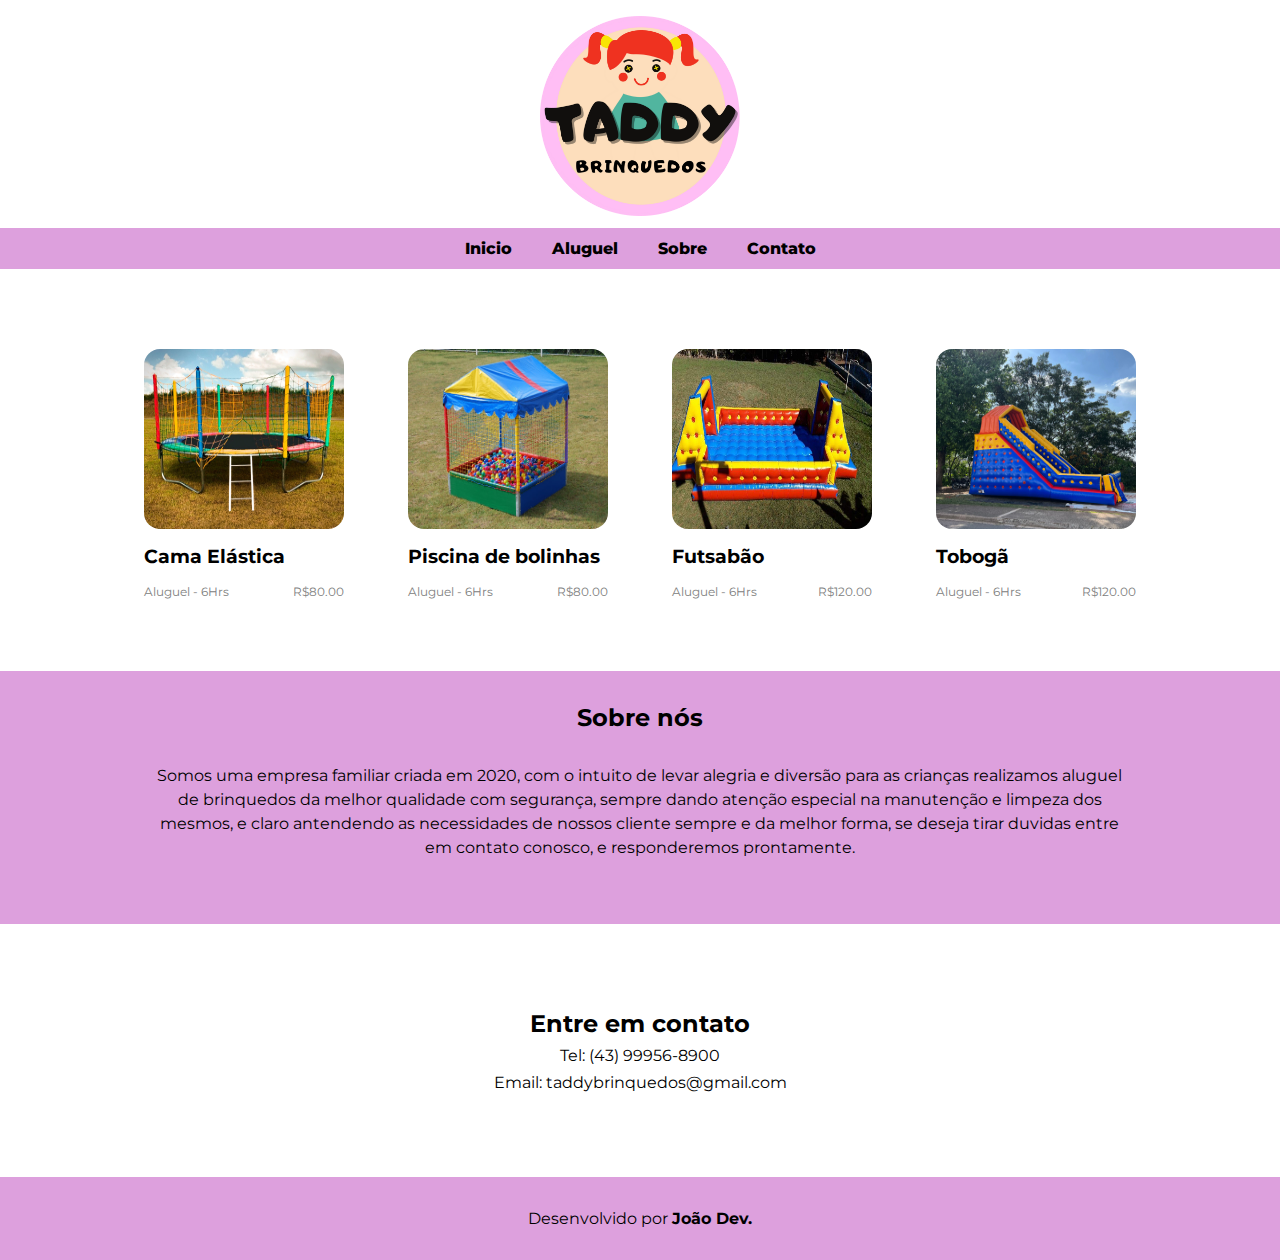
==== index.html @ e9b1eb47 "Primeiro Commit" ====
<!DOCTYPE html>
<html lang="pt-br">

<head>
    <meta charset="utf-8">
    <meta name="viewport" content="width=device-width, initial-scale=1.0">
    <link rel="stylesheet" href="/style/style.css">
    <title>Taddy Brinquedos</title>
</head>

<body>
    <header class="topo">
        <div>
            <img src="/assets/logo.png" alt="Logo Taddy Brinquedos" width="200px">
        </div>

        <nav class="menu">
            <ul>
                <li><a href="#">Inicio</a></li>
                <li><a href="#">Aluguel</a></li>
                <li><a href="#">Sobre</a></li>
                <li><a href="#">Contato</a></li>
            </ul>
        </nav>
    </header>
    <section class="carrousel-imagens">

    </section>
    <section class="secao-produtos">
        <div class="card-produto">
            <img class="imagens-produtos" src="/assets/cama.jpg" alt="">
            <h3>Cama Elástica</h3>
            <div class="card-produto-texto">
                <p>Aluguel - 6Hrs</p>
                <p>R$80.00</p>
            </div>
        </div>

        <div class="card-produto">
            <img class="imagens-produtos" src="/assets/piscina.jpg" alt="">
            <h3>Piscina de bolinhas</h3>
            <div class="card-produto-texto">
                <p>Aluguel - 6Hrs</p>
                <p>R$80.00</p>
            </div>
        </div>

        <div class="card-produto">
            <img class="imagens-produtos" src="/assets/futsabao.jpeg" alt="">
            <h3>Futsabão</h3>
            <div class="card-produto-texto">
                <p>Aluguel - 6Hrs</p>
                <p>R$120.00</p>
            </div>
        </div>

        <div class="card-produto">
            <img class="imagens-produtos" src="/assets/toboga.jpeg" alt="">
            <h3>Tobogã</h3>
            <div class="card-produto-texto">
                <p>Aluguel - 6Hrs</p>
                <p>R$120.00</p>
            </div>
        </div>
    </section>
    <section id="sobre">
        <h2>Sobre nós</h2>
        <p class="sobre-texto">Somos uma empresa familiar criada em 2020, com o intuito de levar alegria e diversão para as crianças
            realizamos aluguel de brinquedos da melhor qualidade com segurança, sempre dando atenção especial na
            manutenção e limpeza dos mesmos, e claro antendendo as necessidades de nossos cliente sempre e da melhor
            forma, se deseja tirar duvidas entre em contato conosco, e responderemos prontamente.</p>
    </section>
    <section id="contato">
        <h2>Entre em contato</h2>
        <ul>
            <li>Tel: (43) 99956-8900</li>
            <li>Email: taddybrinquedos@gmail.com</li>

        </ul>
    </section>
    <footer class="rodape">
        <p>Desenvolvido por <span>João Dev.</span></p>
    </footer>
</body>

</html>
---- style/style.css ----
@import url('https://fonts.googleapis.com/css2?family=Montserrat:ital,wght@0,100..900;1,100..900&display=swap');

:root {
    --fonte-principal: "Montserrat";
    --preto: black;
    --cinza: gray;
}

* {
    margin: 0;
    padding: 0;
}

body {
    color: var(--preto);
    font-family: var(--fonte-principal);
    
}


/* #TOPO */
.topo {
    display: flex;
    flex-direction: column;
    margin: 1rem 0;
    text-align: center;
    width: 100%;
}

.menu {
    width: 100%;
    background-color: plum;
    margin: .5rem 0;
}

.menu ul {
    display: flex;
    justify-content: center;
    list-style-type: none;
    padding: 0.7rem;
}

.menu ul li a:hover {
    background-color: rgba(230, 216, 231, 0.507);
    border-radius: 10px;
}

.menu ul li a {
    text-decoration: none;
    color: var(--preto);
    font-weight: 800;
    padding: 10px 20px;
}



/* #PRODUTOS */

.imagens-produtos {
    width: 200px;
    height: 180px;
    border-radius: 1rem;
}

.secao-produtos {
    display: flex;
    justify-content: center;
    gap: 24px;
    margin: 2rem auto;
}

.card-produto {
    display: flex;
    flex-direction: column;
    row-gap: 16px;
    padding: 40px 20px;
}

.card-produto-texto {
    display: flex;
    justify-content: space-between;
    font-size: 12px;
    color: var(--cinza);
}

.card-produto:hover {
    background-color: rgba(230, 216, 231, 0.507);
    border-radius: 1rem;
    
}


/* SOBRE */

#sobre {
    text-align: center;
    background-color: plum;
    padding: 2rem;
}

.sobre-texto {
    width: 80%;
    margin: 2rem auto;
    line-height: 1.5rem;
}


/* CONTATO */

#contato {
    text-align: center;
    padding: 5.3rem;
}

#contato ul li {
    list-style-type: none;
    margin-top: 8px;
}

/* RODAPE */

.rodape {
    background-color: plum;
    padding: 2rem;
    text-align: center;
}

.rodape span {
    font-weight: 700;
}
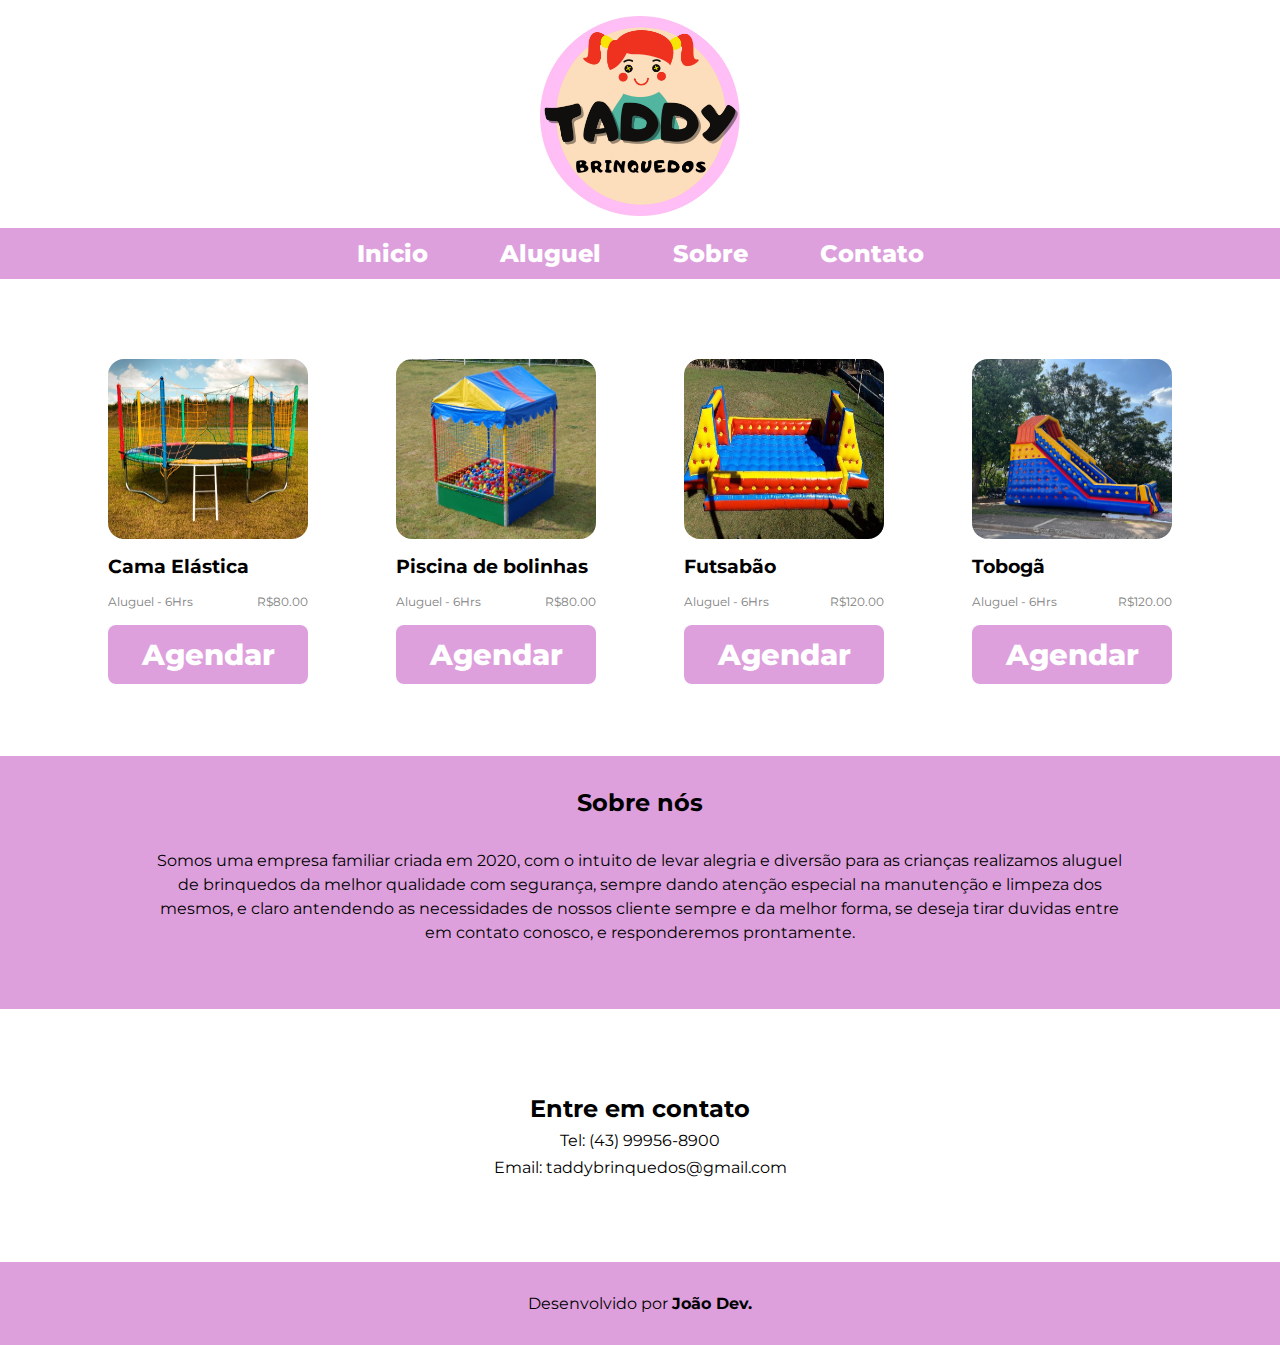
==== commit 871d1fc0: ""Implementação de botões e criação de pagina individual de cada produto para agendamento de alguel"" ====
--- a/index.html
+++ b/index.html
@@ -16,7 +16,7 @@
 
         <nav class="menu">
             <ul>
-                <li><a href="#">Inicio</a></li>
+                <li><a href="index.html">Inicio</a></li>
                 <li><a href="#">Aluguel</a></li>
                 <li><a href="#">Sobre</a></li>
                 <li><a href="#">Contato</a></li>
@@ -34,6 +34,7 @@
                 <p>Aluguel - 6Hrs</p>
                 <p>R$80.00</p>
             </div>
+            <a class="botao-produtos" href="/produtos/cama-elastica.html">Agendar</a>
         </div>
 
         <div class="card-produto">
@@ -43,6 +44,7 @@
                 <p>Aluguel - 6Hrs</p>
                 <p>R$80.00</p>
             </div>
+            <a class="botao-produtos" href="">Agendar</a>
         </div>
 
         <div class="card-produto">
@@ -52,6 +54,7 @@
                 <p>Aluguel - 6Hrs</p>
                 <p>R$120.00</p>
             </div>
+            <a class="botao-produtos" href="">Agendar</a>
         </div>
 
         <div class="card-produto">
@@ -61,11 +64,13 @@
                 <p>Aluguel - 6Hrs</p>
                 <p>R$120.00</p>
             </div>
+            <a class="botao-produtos" href="">Agendar</a>
         </div>
     </section>
     <section id="sobre">
         <h2>Sobre nós</h2>
-        <p class="sobre-texto">Somos uma empresa familiar criada em 2020, com o intuito de levar alegria e diversão para as crianças
+        <p class="sobre-texto">Somos uma empresa familiar criada em 2020, com o intuito de levar alegria e diversão para
+            as crianças
             realizamos aluguel de brinquedos da melhor qualidade com segurança, sempre dando atenção especial na
             manutenção e limpeza dos mesmos, e claro antendendo as necessidades de nossos cliente sempre e da melhor
             forma, se deseja tirar duvidas entre em contato conosco, e responderemos prontamente.</p>
--- a/style/style.css
+++ b/style/style.css
@@ -38,6 +38,7 @@
     justify-content: center;
     list-style-type: none;
     padding: 0.7rem;
+    gap: 32px;
 }
 
 .menu ul li a:hover {
@@ -47,9 +48,10 @@
 
 .menu ul li a {
     text-decoration: none;
-    color: var(--preto);
+    color: white;
     font-weight: 800;
     padding: 10px 20px;
+    font-size: 1.5rem;
 }
 
 
@@ -73,7 +75,7 @@
     display: flex;
     flex-direction: column;
     row-gap: 16px;
-    padding: 40px 20px;
+    padding: 40px 32px;
 }
 
 .card-produto-texto {
@@ -81,6 +83,23 @@
     justify-content: space-between;
     font-size: 12px;
     color: var(--cinza);
+}
+
+
+.botao-produtos {
+    background-color: plum;
+    color: white;
+    padding: 12px;
+    text-align: center;
+    text-decoration: none;
+    font-weight: 800;
+    font-size: 1.8rem;
+    border-radius: 8px;
+}
+
+.botao-produtos:hover {
+    background-color: white;
+    color: plum;
 }
 
 .card-produto:hover {
@@ -127,4 +146,73 @@
 
 .rodape span {
     font-weight: 700;
-}+}
+
+/* PRODUTOS / PAGINA DE ALUGUEL */
+
+.container-produto-aluguel {
+    width: 80%;
+    display: flex;
+    column-gap: 32px;
+    margin: 0 auto;
+    padding: 24px;
+    border-bottom: 1px solid plum;
+    line-height: 1.8rem;
+}
+
+.container-produto-aluguel h2 {
+    font-size: 3rem;
+}
+
+.subtitulo {
+    font-weight: 700;
+}
+
+.container-produto-aluguel-texto {
+    display: flex;
+    flex-direction: column;
+    justify-content: space-around;
+    padding: 10px;
+    background-color: rgb(245, 207, 245);
+    border-radius: 10px;
+}
+
+.container-botoes {
+    display: flex;
+    column-gap: 12px;
+}
+
+.botao-carrinho {
+    width: 50%;
+    background-color: var(--preto);
+    color: white;
+    padding: 12px;
+    border-radius: 10px;
+    text-decoration: 0;
+    text-align: center;
+}
+
+.botao-carrinho:hover {
+    box-shadow: 2px 2px 5px 0px rgba(0, 0, 0, 0.5);
+}
+
+.botao-agendar {
+    width: 50%;
+    background-color: white;
+    color: plum;
+    padding: 12px;
+    border-radius: 12px;
+    text-decoration: none;
+    text-align: center;
+}
+
+.botao-agendar:hover {
+    box-shadow: 2px 2px 5px 0px rgba(0, 0, 0, 0.5);
+}
+
+.imagem-produto-aluguel {
+    width: 50%;
+    border-radius: 10px;
+}
+
+
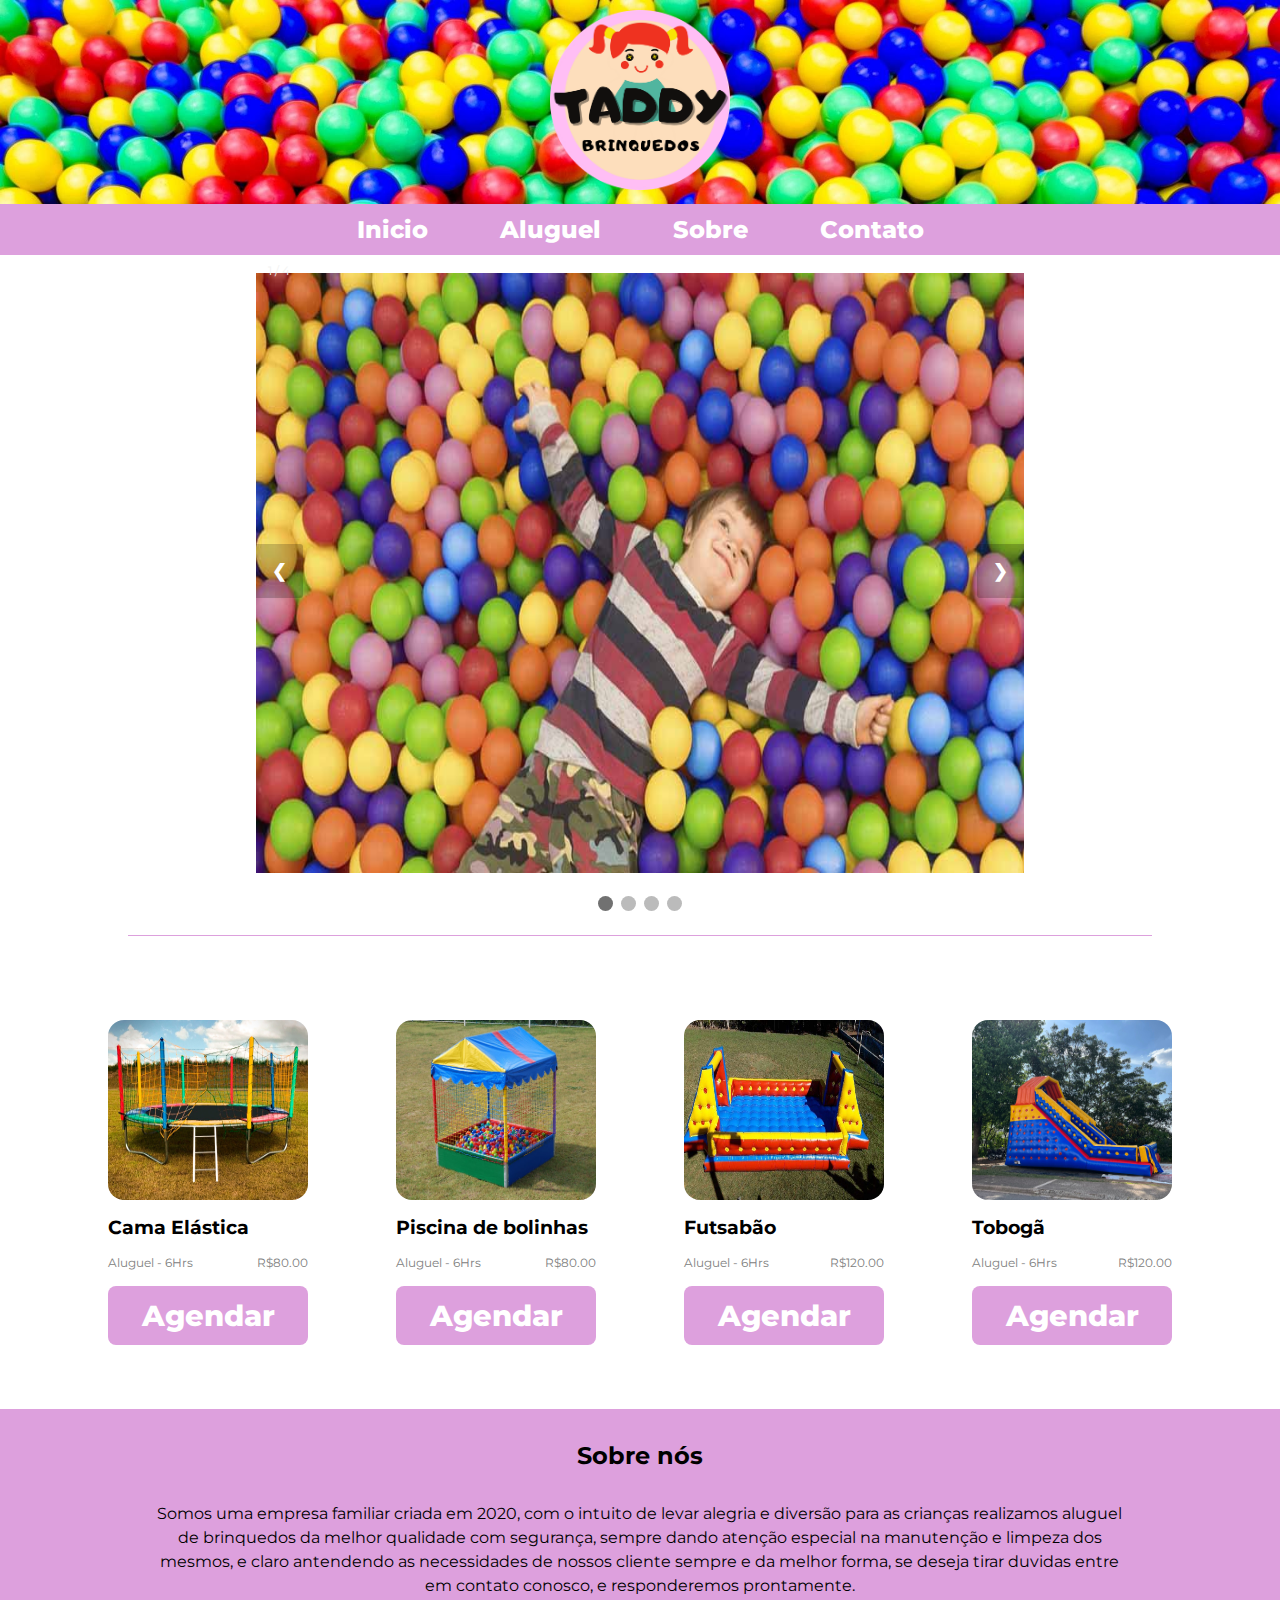
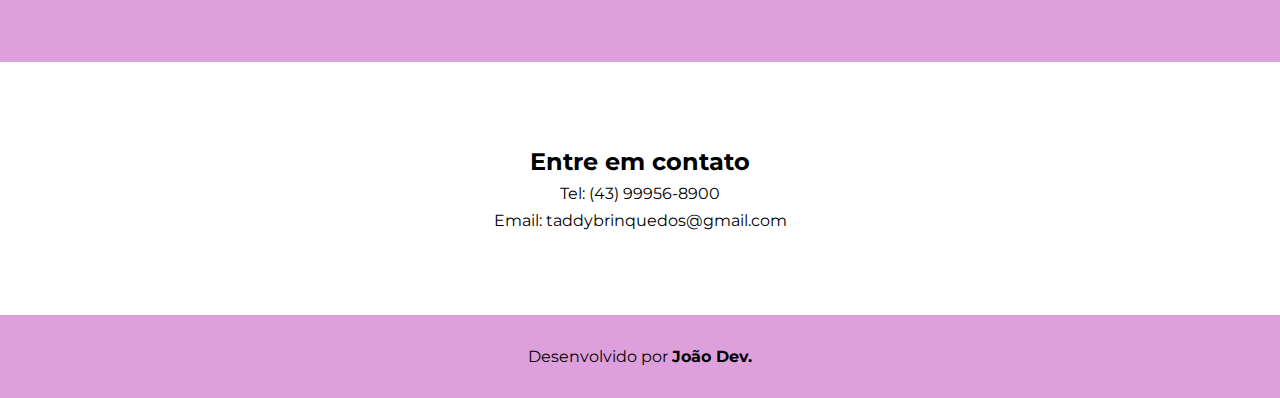
==== commit 0af5ac10: "Inplementação do carrousel de imagens e fundo topo teste" ====
--- a/index.html
+++ b/index.html
@@ -9,9 +9,11 @@
 </head>
 
 <body>
+
+    <!-- CABECALHO / MENU TOPO -->
     <header class="topo">
         <div>
-            <img src="/assets/logo.png" alt="Logo Taddy Brinquedos" width="200px">
+            <img class="logo" src="/assets/logo.png" alt="Logo Taddy Brinquedos" width="200px">
         </div>
 
         <nav class="menu">
@@ -23,9 +25,50 @@
             </ul>
         </nav>
     </header>
+    <!-- CARROUSEL DE IMAGENS -->
     <section class="carrousel-imagens">
+        <div class="carrousel-imagens-container">
+            
+            <div class="fade slide">
+                <div class="carrousel-num">1 / 4</div>
+                <img src="/assets/img-2.jpg" alt="" style="width: 100%; height: 600px;">
+                <div class="carrousel-texto"></div>
+            </div>
+
+            <div class="fade slide">
+                <div class="carrousel-num">2 / 4</div>
+                <img src="/assets/img-3.jpg" alt="" style="width: 100%; height: 600px;">
+                <div class="carrousel-texto"></div>
+            </div>
+
+            <div class="fade slide">
+                <div class="carrousel-num">3 / 4</div>
+                <img src="/assets/img-1.png" alt="" style="width: 100%; height: 600px;">
+                <div class="carrousel-texto"></div>
+            </div>
+
+            <div class="fade slide">
+                <div class="carrousel-num">4 / 4</div>
+                <img src="/assets/img-4.webp" alt="" style="width: 100%; height: 600px;">
+                <div class="carrousel-texto"></div>
+            </div>
+
+            <a class="prev" onclick="maisSlides(-1)">&#10094</a>
+            <a class="next" onclick="maisSlides(1)">&#10095</a>
+        </div>
+        <br>
+
+        <div style="text-align: center;">
+            <span class="dot" onclick="slideAtual(1)"></span>
+            <span class="dot" onclick="slideAtual(2)"></span>
+            <span class="dot" onclick="slideAtual(3)"></span>
+            <span class="dot" onclick="slideAtual(4)"></span>
+        </div>
 
     </section>
+
+    <hr class="traco">
+    <!-- SECAO DE PRODUTOS -->
     <section class="secao-produtos">
         <div class="card-produto">
             <img class="imagens-produtos" src="/assets/cama.jpg" alt="">
@@ -67,6 +110,7 @@
             <a class="botao-produtos" href="">Agendar</a>
         </div>
     </section>
+    <!-- SECAO SOBRE A EMPRESA -->
     <section id="sobre">
         <h2>Sobre nós</h2>
         <p class="sobre-texto">Somos uma empresa familiar criada em 2020, com o intuito de levar alegria e diversão para
@@ -75,6 +119,7 @@
             manutenção e limpeza dos mesmos, e claro antendendo as necessidades de nossos cliente sempre e da melhor
             forma, se deseja tirar duvidas entre em contato conosco, e responderemos prontamente.</p>
     </section>
+    <!-- SECAO DE CONTATOS DA EMPRESA -->
     <section id="contato">
         <h2>Entre em contato</h2>
         <ul>
@@ -83,9 +128,12 @@
 
         </ul>
     </section>
+    <!-- RODAPE -->
     <footer class="rodape">
         <p>Desenvolvido por <span>João Dev.</span></p>
     </footer>
+
+<script src="/javascript.js"></script>
 </body>
 
 </html>--- a/style/style.css
+++ b/style/style.css
@@ -9,6 +9,7 @@
 * {
     margin: 0;
     padding: 0;
+    box-sizing:border-box;
 }
 
 body {
@@ -19,10 +20,18 @@
 
 
 /* #TOPO */
+
+.logo{
+    padding: 10px;
+}
+
 .topo {
+    background-image: url(/assets/topo-background.jpg);
+    background-repeat: no-repeat;
+    background-size: cover;
     display: flex;
     flex-direction: column;
-    margin: 1rem 0;
+    box-sizing: border-box;
     text-align: center;
     width: 100%;
 }
@@ -30,7 +39,6 @@
 .menu {
     width: 100%;
     background-color: plum;
-    margin: .5rem 0;
 }
 
 .menu ul {
@@ -54,9 +62,99 @@
     font-size: 1.5rem;
 }
 
-
+/* CARROUSEL */
+
+.carrousel-imagens-container {
+    max-width: 60%;
+    position: relative;
+    margin: 0 auto;
+    padding-top: 18px;
+}
+
+.slide {
+    display: none;
+}
+
+/* BOTAO NEXT/PREV */
+.prev, .next {
+    cursor: pointer;
+    position: absolute;
+    top: 50%;
+    width: auto;
+    margin-top: -22px;
+    padding: 16px;
+    color: white;
+    background-color: rgba(0, 0, 0, 0.2);
+    font-weight: bold;
+    font-size: 18px;
+    transition: 0.6 ease;
+    border-radius: 0 3px 3px 0;
+    user-select: none;
+}
+
+.next {
+    right: 0;
+    border-radius: 3px 0 0 3px;
+}
+
+.prev:hover, .next:hover {
+    background-color: rgba(0, 0, 0, 0.8);
+}
+
+/* CARROUSEL TEXTO */
+.carrousel-texto {
+    color: #f2f2f2;
+    font-size: 15px;
+    padding: 8px 12px;
+    position: absolute;
+    bottom: 8px;
+    width: 100%;
+    text-align: center;
+}
+
+.carrousel-num {
+    color: #f2f2f2;
+    font-size: 12px;
+    padding: 8px 12px;
+    position: absolute;
+    top: 0;
+}
+
+/* DOTS */
+.dot {
+    cursor: pointer;
+    height: 15px;
+    width: 15px;
+    margin: 0 2px;
+    background-color: #bbb;
+    border-radius: 50%;
+    display: inline-block;
+    transition: background-color 0.6 ease;
+}
+
+.active, .dot:hover {
+    background-color: #717171;
+}
+
+/* FADE TRANSICAO */
+.fade {
+    animation-name: fade;
+    animation-duration: 1.5s;
+}
+
+@keyframes fade {
+    from{opacity: .4;}
+    to{opacity: 1;}
+}
 
 /* #PRODUTOS */
+.traco {
+    border: 0;
+    width: 80%;
+    height: 1px;
+    background-color: plum;
+    margin: 20px auto;
+}
 
 .imagens-produtos {
     width: 200px;
@@ -68,7 +166,9 @@
     display: flex;
     justify-content: center;
     gap: 24px;
-    margin: 2rem auto;
+    margin: 0 auto;
+    padding-top: 24px;
+    padding-bottom: 24px;
 }
 
 .card-produto {
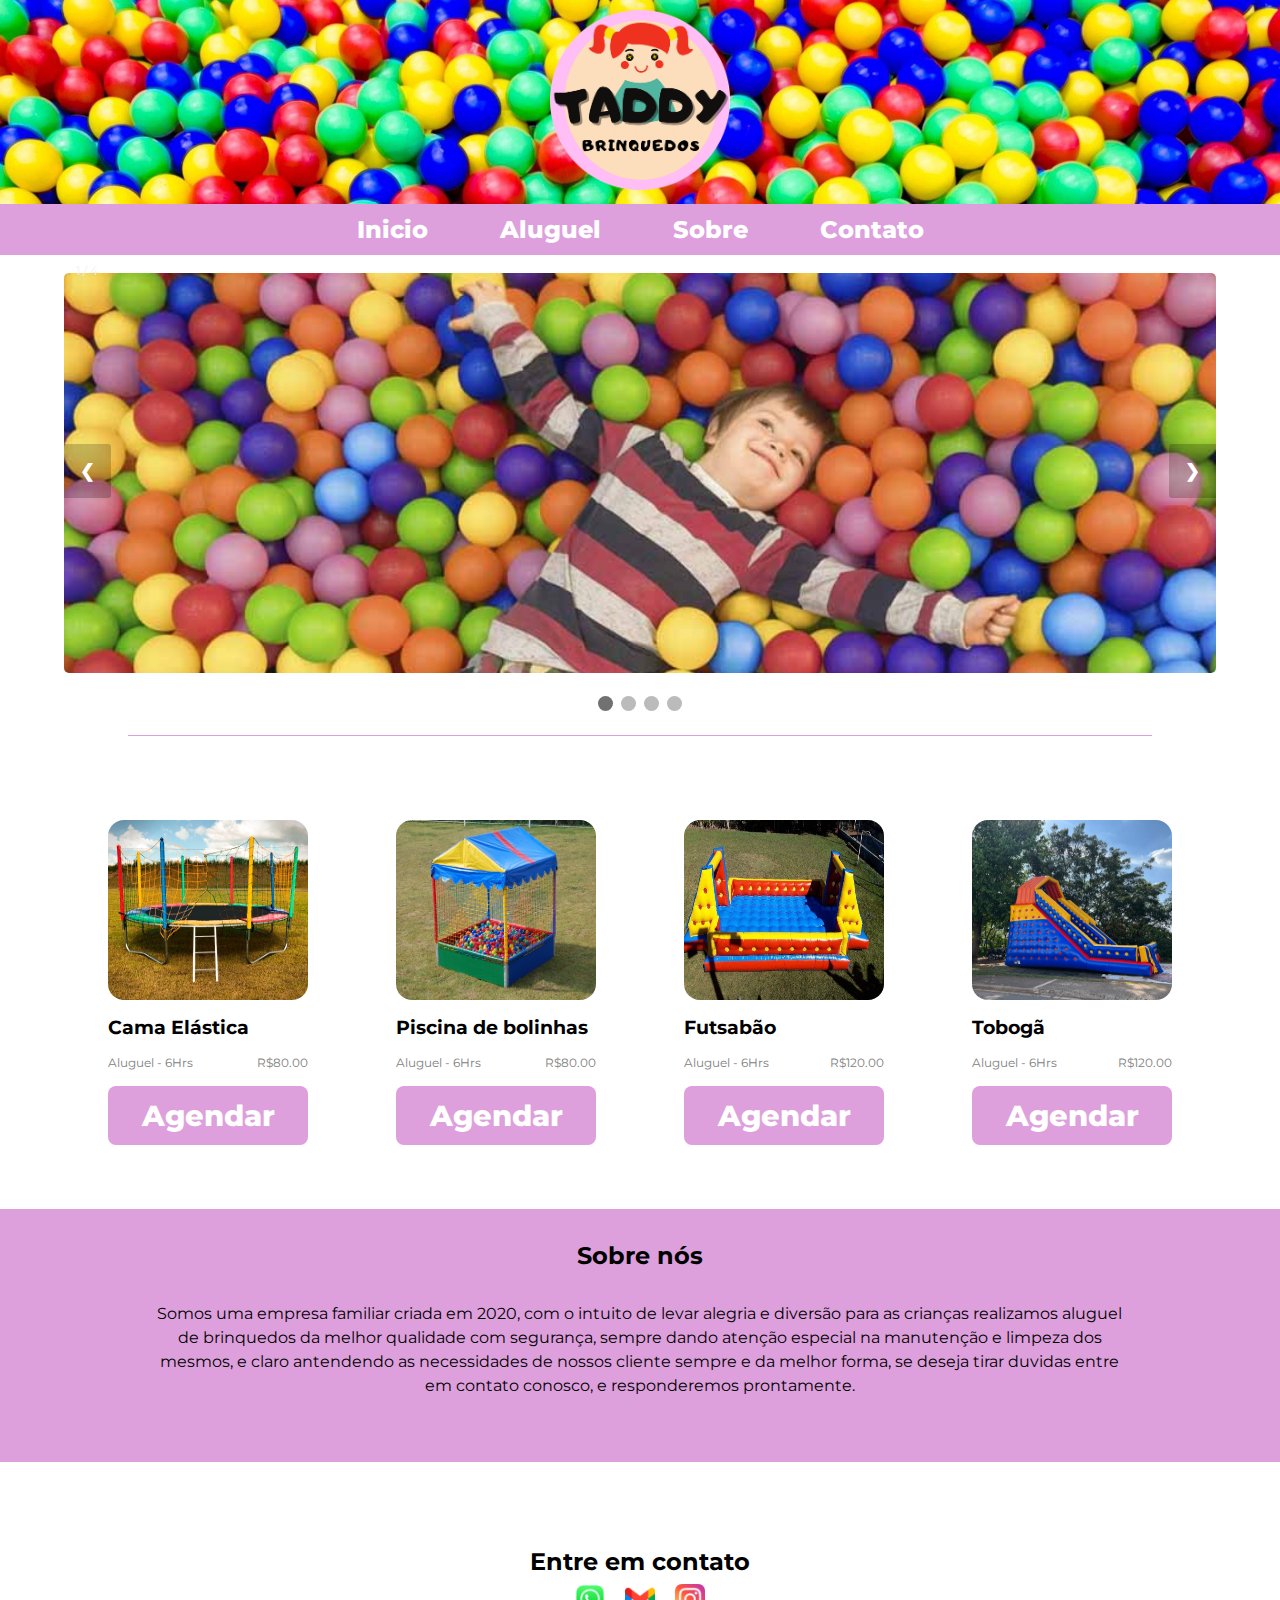
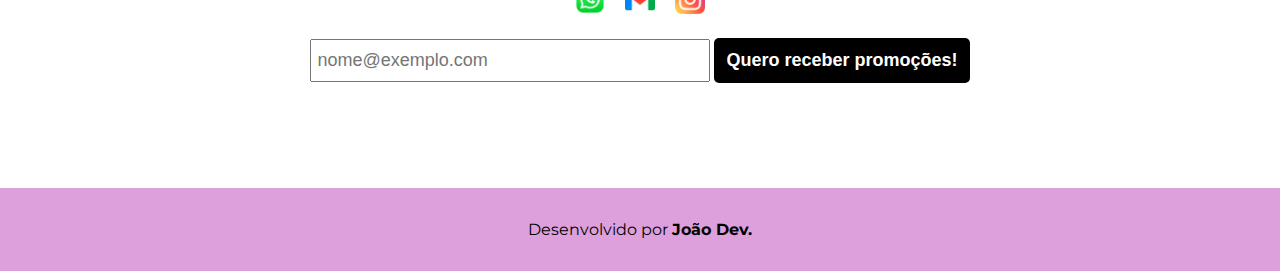
==== commit c31a41e4: "Iniciando a trabalhar responsividade mobile/tablet alteração de alguns botões, tambem adicionado um " ====
--- a/index.html
+++ b/index.html
@@ -13,15 +13,15 @@
     <!-- CABECALHO / MENU TOPO -->
     <header class="topo">
         <div>
-            <img class="logo" src="/assets/logo.png" alt="Logo Taddy Brinquedos" width="200px">
+            <img class="logo" src="/assets/logo.png" alt="Logo Taddy Brinquedos" width="200">
         </div>
 
         <nav class="menu">
             <ul>
                 <li><a href="index.html">Inicio</a></li>
-                <li><a href="#">Aluguel</a></li>
-                <li><a href="#">Sobre</a></li>
-                <li><a href="#">Contato</a></li>
+                <li><a href="#aluguel">Aluguel</a></li>
+                <li><a href="#sobre">Sobre</a></li>
+                <li><a href="#contato">Contato</a></li>
             </ul>
         </nav>
     </header>
@@ -31,25 +31,25 @@
             
             <div class="fade slide">
                 <div class="carrousel-num">1 / 4</div>
-                <img src="/assets/img-2.jpg" alt="" style="width: 100%; height: 600px;">
+                <img class="carrousel-imagens-item" src="/assets/img-2.jpg" alt="">
                 <div class="carrousel-texto"></div>
             </div>
 
             <div class="fade slide">
                 <div class="carrousel-num">2 / 4</div>
-                <img src="/assets/img-3.jpg" alt="" style="width: 100%; height: 600px;">
+                <img class="carrousel-imagens-item" src="/assets/img-3.jpg" alt="">
                 <div class="carrousel-texto"></div>
             </div>
 
             <div class="fade slide">
                 <div class="carrousel-num">3 / 4</div>
-                <img src="/assets/img-1.png" alt="" style="width: 100%; height: 600px;">
+                <img class="carrousel-imagens-item" src="/assets/img-1.png" alt="">
                 <div class="carrousel-texto"></div>
             </div>
 
             <div class="fade slide">
                 <div class="carrousel-num">4 / 4</div>
-                <img src="/assets/img-4.webp" alt="" style="width: 100%; height: 600px;">
+                <img class="carrousel-imagens-item" src="/assets/img-4.webp" alt="">
                 <div class="carrousel-texto"></div>
             </div>
 
@@ -69,7 +69,7 @@
 
     <hr class="traco">
     <!-- SECAO DE PRODUTOS -->
-    <section class="secao-produtos">
+    <section id="aluguel" class="secao-produtos">
         <div class="card-produto">
             <img class="imagens-produtos" src="/assets/cama.jpg" alt="">
             <h3>Cama Elástica</h3>
@@ -87,7 +87,7 @@
                 <p>Aluguel - 6Hrs</p>
                 <p>R$80.00</p>
             </div>
-            <a class="botao-produtos" href="">Agendar</a>
+            <a class="botao-produtos" href="/produtos/piscina-bolinhas.html">Agendar</a>
         </div>
 
         <div class="card-produto">
@@ -97,7 +97,7 @@
                 <p>Aluguel - 6Hrs</p>
                 <p>R$120.00</p>
             </div>
-            <a class="botao-produtos" href="">Agendar</a>
+            <a class="botao-produtos" href="/produtos/futsabao.html">Agendar</a>
         </div>
 
         <div class="card-produto">
@@ -107,7 +107,7 @@
                 <p>Aluguel - 6Hrs</p>
                 <p>R$120.00</p>
             </div>
-            <a class="botao-produtos" href="">Agendar</a>
+            <a class="botao-produtos" href="/produtos/toboga.html">Agendar</a>
         </div>
     </section>
     <!-- SECAO SOBRE A EMPRESA -->
@@ -123,10 +123,16 @@
     <section id="contato">
         <h2>Entre em contato</h2>
         <ul>
-            <li>Tel: (43) 99956-8900</li>
-            <li>Email: taddybrinquedos@gmail.com</li>
+            <li><a href=""><img class="contato-icone" src="/assets/whatsapp.png" alt=""></a></li>
+            <li><a href=""><img class="contato-icone" src="/assets/gmail.png" alt=""></a></li>
+            <li><a href=""><img class="contato-icone" src="/assets/instagram.png" alt=""></a></li>
+        </ul>
 
-        </ul>
+    <div class="cadastro-promocao">
+        <!-- <label for="cadastro">Email</label> -->
+        <input type="email" name="cadastro" id="cadastro" placeholder="nome@exemplo.com" onfocus="this.placeholder=''" onblur="this.placeholder='nome@exemplo.com'">
+        <button type="submit" class="botao-promocao">Quero receber promoções!</button>
+    </div>
     </section>
     <!-- RODAPE -->
     <footer class="rodape">
--- a/style/style.css
+++ b/style/style.css
@@ -10,6 +10,7 @@
     margin: 0;
     padding: 0;
     box-sizing:border-box;
+    scroll-behavior: smooth;
 }
 
 body {
@@ -34,6 +35,7 @@
     box-sizing: border-box;
     text-align: center;
     width: 100%;
+    
 }
 
 .menu {
@@ -65,10 +67,17 @@
 /* CARROUSEL */
 
 .carrousel-imagens-container {
-    max-width: 60%;
+    max-width: 90%;
     position: relative;
     margin: 0 auto;
     padding-top: 18px;
+}
+
+.carrousel-imagens-item {
+    width: 100%; 
+    height: 400px; 
+    object-fit: cover;
+    border-radius: 5px;
 }
 
 .slide {
@@ -169,6 +178,7 @@
     margin: 0 auto;
     padding-top: 24px;
     padding-bottom: 24px;
+    max-width: 90%;
 }
 
 .card-produto {
@@ -236,6 +246,49 @@
     margin-top: 8px;
 }
 
+#contato ul{
+    display: flex;
+    column-gap: 20px;
+    justify-content: center;
+}
+
+.contato-icone {
+    width: 30px;
+}
+
+/* CADASTRO PROMOÇAO */
+.cadastro-promocao {
+    padding: 20px;
+}
+
+.botao-promocao {
+    padding: 12px;
+    font-size: 18px;
+    background-color: black;
+    color: white;
+    font-weight: bolder;
+    border: none;
+    border-radius: 5px;
+    cursor: pointer;
+}
+
+.cadastro-promocao label {
+    font-size: 18px;
+    font-weight: bolder;
+    border: 0.5px solid black;
+    padding: 10px 5px;
+}
+
+.cadastro-promocao input {
+    width: 400px;
+    height: 43px;
+    font-size: 18px;
+    padding: 5px;
+}
+
+.botao-promocao:hover {
+    background-color: plum;
+}
 /* RODAPE */
 
 .rodape {
@@ -315,4 +368,73 @@
     border-radius: 10px;
 }
 
-
+/* MOBILE */
+@media only screen and (max-width: 600px)
+{
+    .secao-produtos {
+        flex-wrap: wrap;
+    }
+
+    .carrousel-imagens-container {
+        max-width: 100%;
+        margin: 0 10px;
+    }
+
+    .carrousel-imagens-item {
+        height: 300px;
+        width: 100%;
+    }
+
+    .carrousel-texto, .carrousel-num {
+        display: none;
+    }
+}
+
+/* TABLETS */
+@media only screen and (max-width: 1024px)
+{
+    .secao-produtos {
+        flex-wrap: wrap;
+    }
+
+    .carrousel-imagens-container {
+        max-width: 100%;
+        margin: 0 10px;
+    }
+
+    .carrousel-imagens-item {
+        height: 300px;
+        width: 100%;
+    }
+
+    .carrousel-texto, .carrousel-num {
+        display: none;
+    }
+
+    .imagens-produtos {
+        width: 300px;
+        height: 260px;
+        border-radius: 1rem;
+    }
+
+    .cadastro-promocao {
+        display: flex;
+        row-gap: 2px;
+        flex-direction: column;
+        align-items: center;
+        margin: 0 auto;
+    }
+
+    .botao-promocao {
+        width: 400px;
+    }
+
+}
+
+@media only screen and (max-width: 1130px)
+{
+    .secao-produtos {
+        flex-wrap: wrap;
+        
+    }
+}